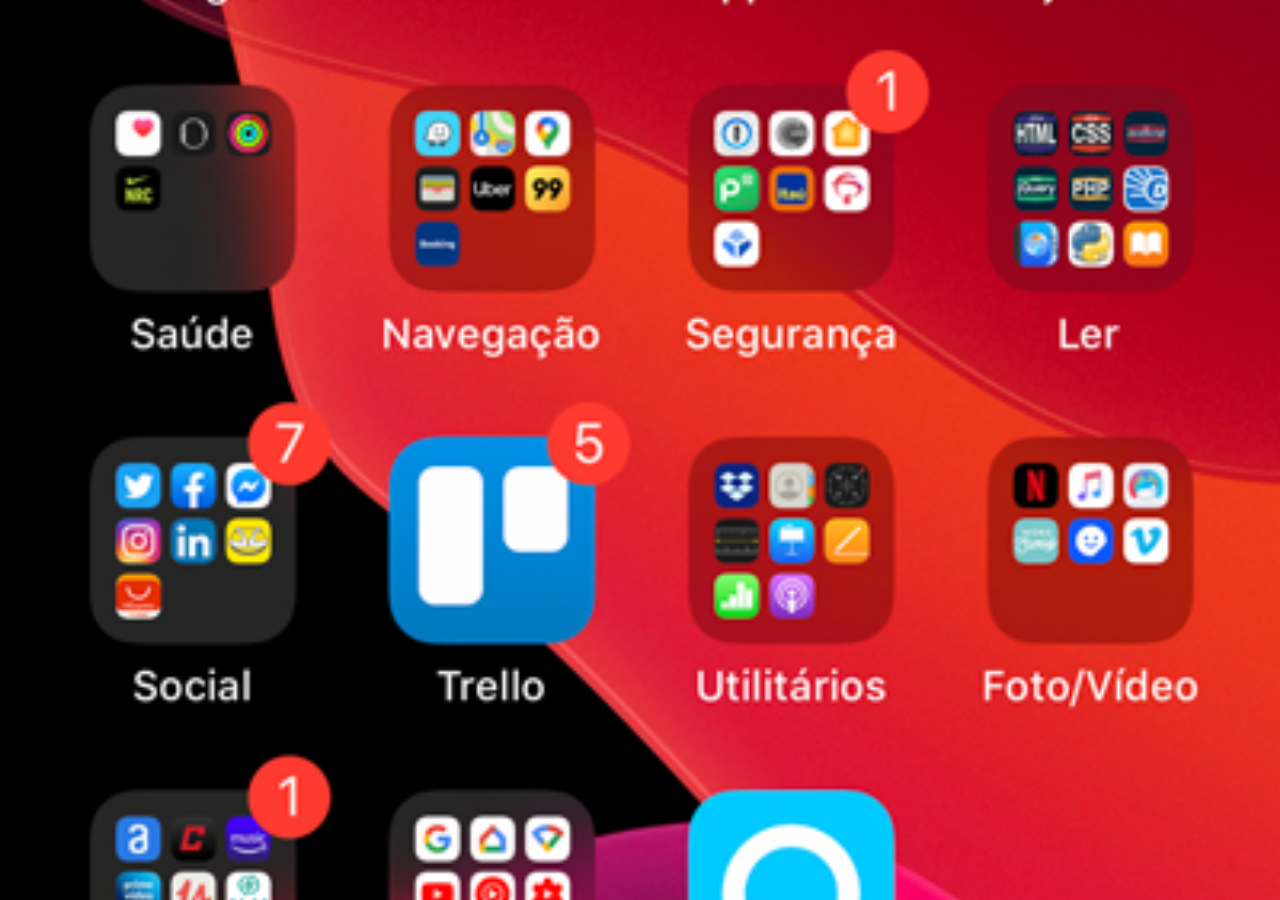
==== Paginas/Home.html @ 1e617c8e "Iframe" ====
<!DOCTYPE html>
<html lang="pt-br">
<head>
    <meta charset="UTF-8">
    <meta name="viewport" content="width=device-width, initial-scale=1.0">
    <title>Home</title>
    <style>
        @charset "UTF-8";
        @font-face {
            font-family:'Phone';
            src: url(../Fonte/IDroid.otf);
        }
        * {
            margin: 0px;
            padding: 0px;
        }
        body{
            background: black url('../imagens/tela-home.jpg') center center / cover no-repeat fixed;
           }
    
    </style>
</head>
<body>
    
</body>
</html>
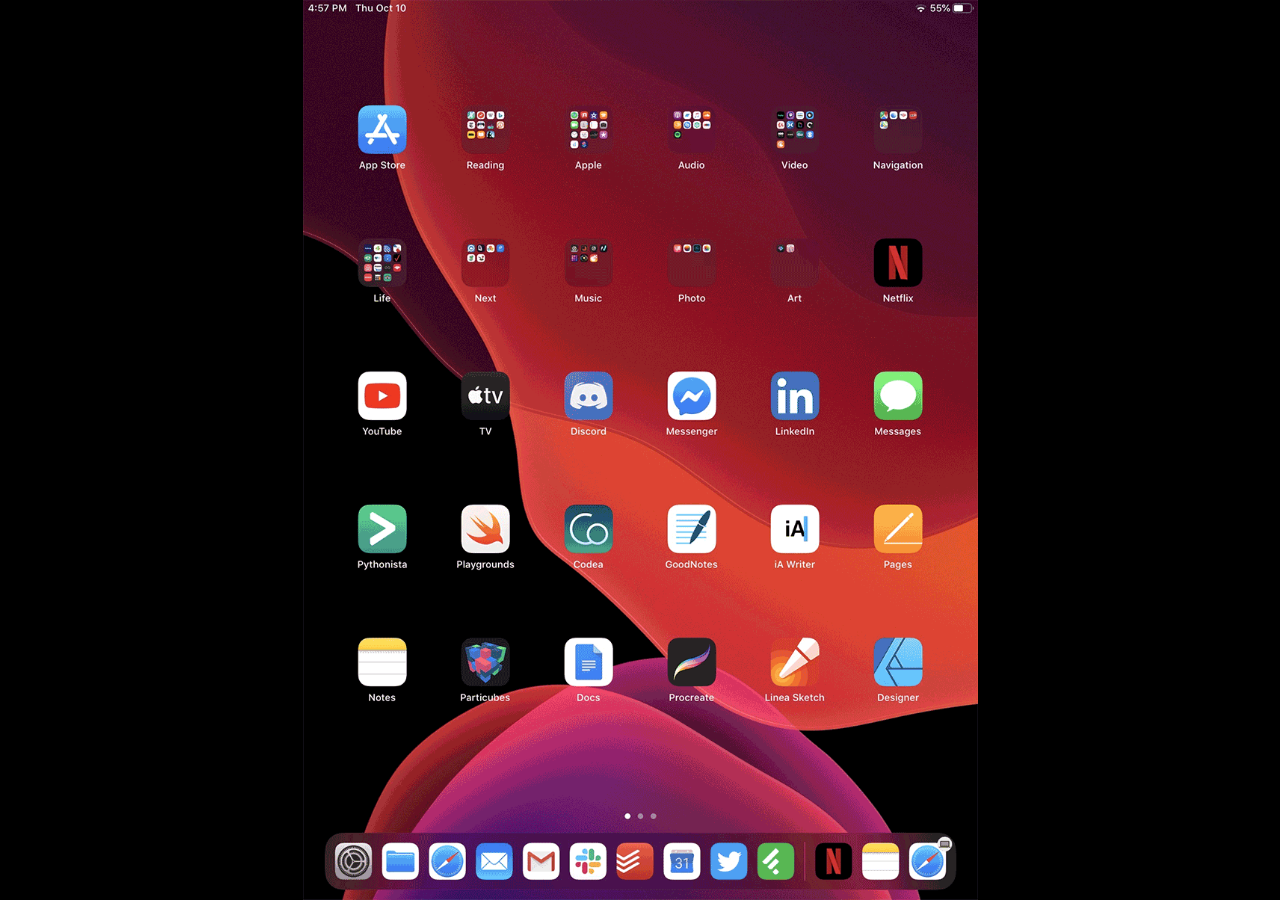
==== commit 54de89d6: "Alterando pagina home" ====
--- a/Paginas/Home.html
+++ b/Paginas/Home.html
@@ -15,7 +15,9 @@
             padding: 0px;
         }
         body{
-            background: black url('../imagens/tela-home.jpg') center center / cover no-repeat fixed;
+            width: 100%;
+            height: 100vh;
+            background: black url('../imagens/Tela-Ipad-HOME.png') center center / contain no-repeat fixed;
            }
     
     </style>
